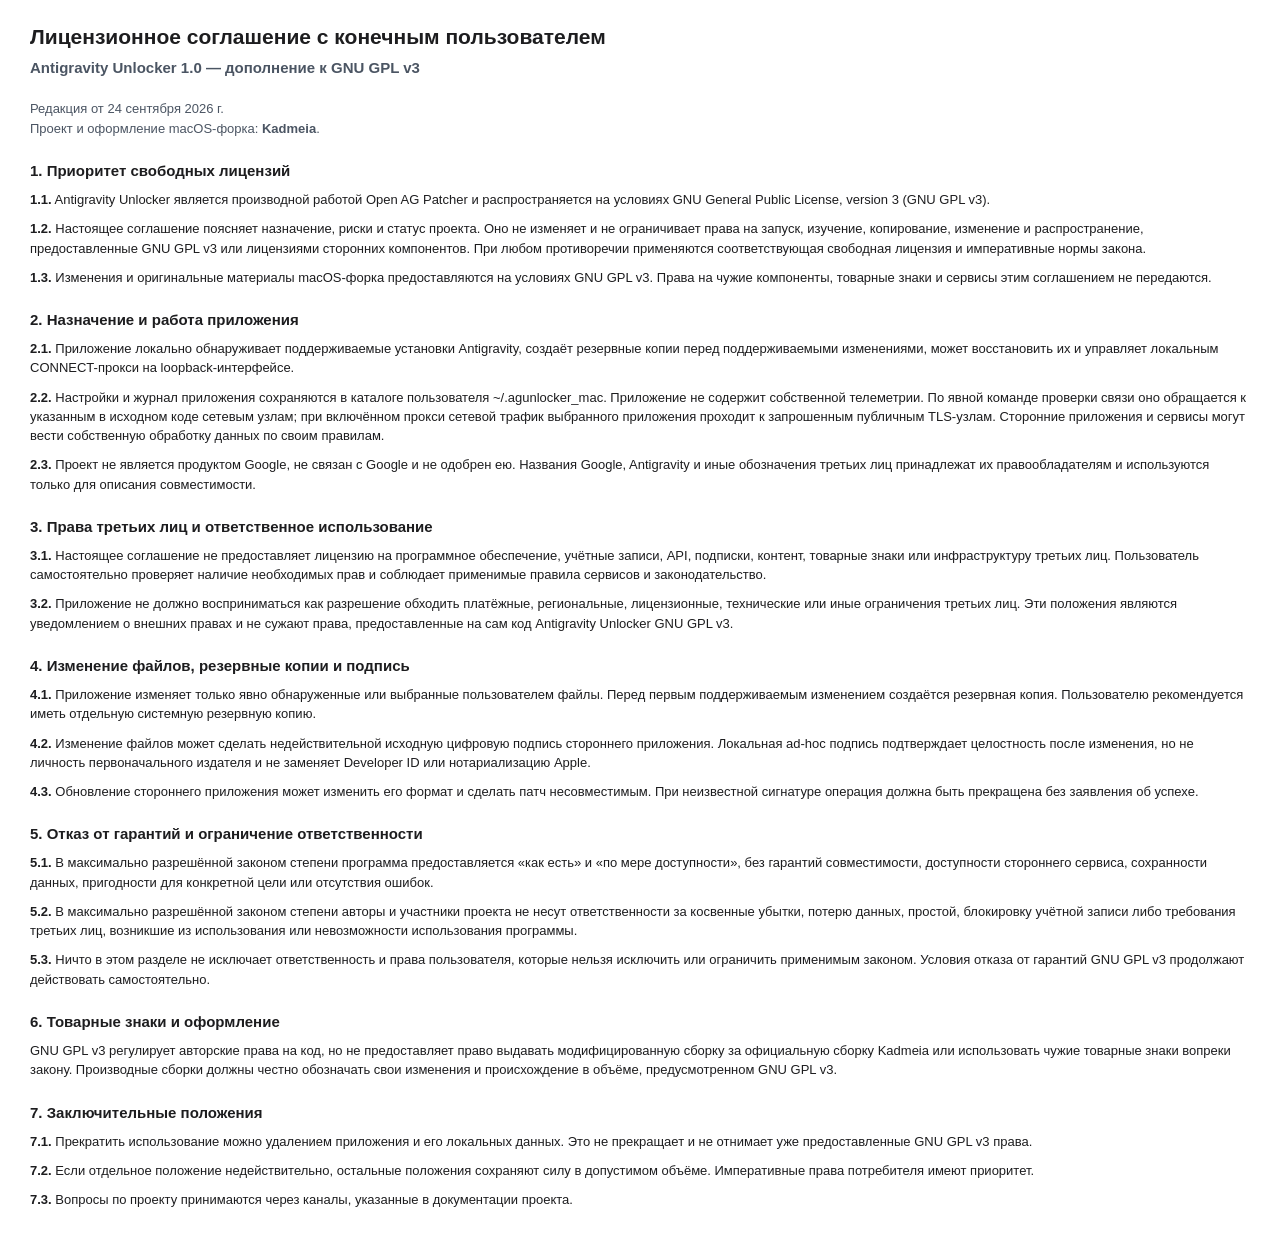
==== EULA.html @ e94e9c22 "Релиз 1.0: Antigravity Unlocker для macOS (Apple Silicon и Intel) - Нативное приложение macOS (pyweb" ====
<!doctype html>
<html lang="ru">
<head>
  <meta charset="utf-8">
  <title>Лицензионное соглашение Antigravity Unlocker 1.0</title>
  <style>
    body { font-family: -apple-system, "Helvetica Neue", Arial, sans-serif; color: #1d1d1f; font-size: 13px; line-height: 1.48; margin: 24px 30px; }
    h1 { font-size: 21px; line-height: 1.2; margin: 0 0 8px; }
    h2 { color: #4b5563; font-size: 15px; font-weight: 600; margin: 0 0 20px; }
    h3 { font-size: 15px; margin: 22px 0 8px; }
    p { margin: 0 0 10px; }
    .meta { color: #4b5563; margin-bottom: 18px; }
    strong { font-weight: 600; }
  </style>
</head>
<body>
  <h1>Лицензионное соглашение с конечным пользователем</h1>
  <h2>Antigravity Unlocker 1.0 — дополнение к GNU GPL v3</h2>
  <p class="meta">Редакция от 24 сентября 2026 г.<br>Проект и оформление macOS-форка: <strong>Kadmeia</strong>.</p>

  <h3>1. Приоритет свободных лицензий</h3>
  <p><strong>1.1.</strong> Antigravity Unlocker является производной работой Open AG Patcher и распространяется на условиях GNU General Public License, version 3 (GNU GPL v3).</p>
  <p><strong>1.2.</strong> Настоящее соглашение поясняет назначение, риски и статус проекта. Оно не изменяет и не ограничивает права на запуск, изучение, копирование, изменение и распространение, предоставленные GNU GPL v3 или лицензиями сторонних компонентов. При любом противоречии применяются соответствующая свободная лицензия и императивные нормы закона.</p>
  <p><strong>1.3.</strong> Изменения и оригинальные материалы macOS-форка предоставляются на условиях GNU GPL v3. Права на чужие компоненты, товарные знаки и сервисы этим соглашением не передаются.</p>

  <h3>2. Назначение и работа приложения</h3>
  <p><strong>2.1.</strong> Приложение локально обнаруживает поддерживаемые установки Antigravity, создаёт резервные копии перед поддерживаемыми изменениями, может восстановить их и управляет локальным CONNECT-прокси на loopback-интерфейсе.</p>
  <p><strong>2.2.</strong> Настройки и журнал приложения сохраняются в каталоге пользователя ~/.agunlocker_mac. Приложение не содержит собственной телеметрии. По явной команде проверки связи оно обращается к указанным в исходном коде сетевым узлам; при включённом прокси сетевой трафик выбранного приложения проходит к запрошенным публичным TLS-узлам. Сторонние приложения и сервисы могут вести собственную обработку данных по своим правилам.</p>
  <p><strong>2.3.</strong> Проект не является продуктом Google, не связан с Google и не одобрен ею. Названия Google, Antigravity и иные обозначения третьих лиц принадлежат их правообладателям и используются только для описания совместимости.</p>

  <h3>3. Права третьих лиц и ответственное использование</h3>
  <p><strong>3.1.</strong> Настоящее соглашение не предоставляет лицензию на программное обеспечение, учётные записи, API, подписки, контент, товарные знаки или инфраструктуру третьих лиц. Пользователь самостоятельно проверяет наличие необходимых прав и соблюдает применимые правила сервисов и законодательство.</p>
  <p><strong>3.2.</strong> Приложение не должно восприниматься как разрешение обходить платёжные, региональные, лицензионные, технические или иные ограничения третьих лиц. Эти положения являются уведомлением о внешних правах и не сужают права, предоставленные на сам код Antigravity Unlocker GNU GPL v3.</p>

  <h3>4. Изменение файлов, резервные копии и подпись</h3>
  <p><strong>4.1.</strong> Приложение изменяет только явно обнаруженные или выбранные пользователем файлы. Перед первым поддерживаемым изменением создаётся резервная копия. Пользователю рекомендуется иметь отдельную системную резервную копию.</p>
  <p><strong>4.2.</strong> Изменение файлов может сделать недействительной исходную цифровую подпись стороннего приложения. Локальная ad-hoc подпись подтверждает целостность после изменения, но не личность первоначального издателя и не заменяет Developer ID или нотариализацию Apple.</p>
  <p><strong>4.3.</strong> Обновление стороннего приложения может изменить его формат и сделать патч несовместимым. При неизвестной сигнатуре операция должна быть прекращена без заявления об успехе.</p>

  <h3>5. Отказ от гарантий и ограничение ответственности</h3>
  <p><strong>5.1.</strong> В максимально разрешённой законом степени программа предоставляется «как есть» и «по мере доступности», без гарантий совместимости, доступности стороннего сервиса, сохранности данных, пригодности для конкретной цели или отсутствия ошибок.</p>
  <p><strong>5.2.</strong> В максимально разрешённой законом степени авторы и участники проекта не несут ответственности за косвенные убытки, потерю данных, простой, блокировку учётной записи либо требования третьих лиц, возникшие из использования или невозможности использования программы.</p>
  <p><strong>5.3.</strong> Ничто в этом разделе не исключает ответственность и права пользователя, которые нельзя исключить или ограничить применимым законом. Условия отказа от гарантий GNU GPL v3 продолжают действовать самостоятельно.</p>

  <h3>6. Товарные знаки и оформление</h3>
  <p>GNU GPL v3 регулирует авторские права на код, но не предоставляет право выдавать модифицированную сборку за официальную сборку Kadmeia или использовать чужие товарные знаки вопреки закону. Производные сборки должны честно обозначать свои изменения и происхождение в объёме, предусмотренном GNU GPL v3.</p>

  <h3>7. Заключительные положения</h3>
  <p><strong>7.1.</strong> Прекратить использование можно удалением приложения и его локальных данных. Это не прекращает и не отнимает уже предоставленные GNU GPL v3 права.</p>
  <p><strong>7.2.</strong> Если отдельное положение недействительно, остальные положения сохраняют силу в допустимом объёме. Императивные права потребителя имеют приоритет.</p>
  <p><strong>7.3.</strong> Вопросы по проекту принимаются через каналы, указанные в документации проекта.</p>
</body>
</html>
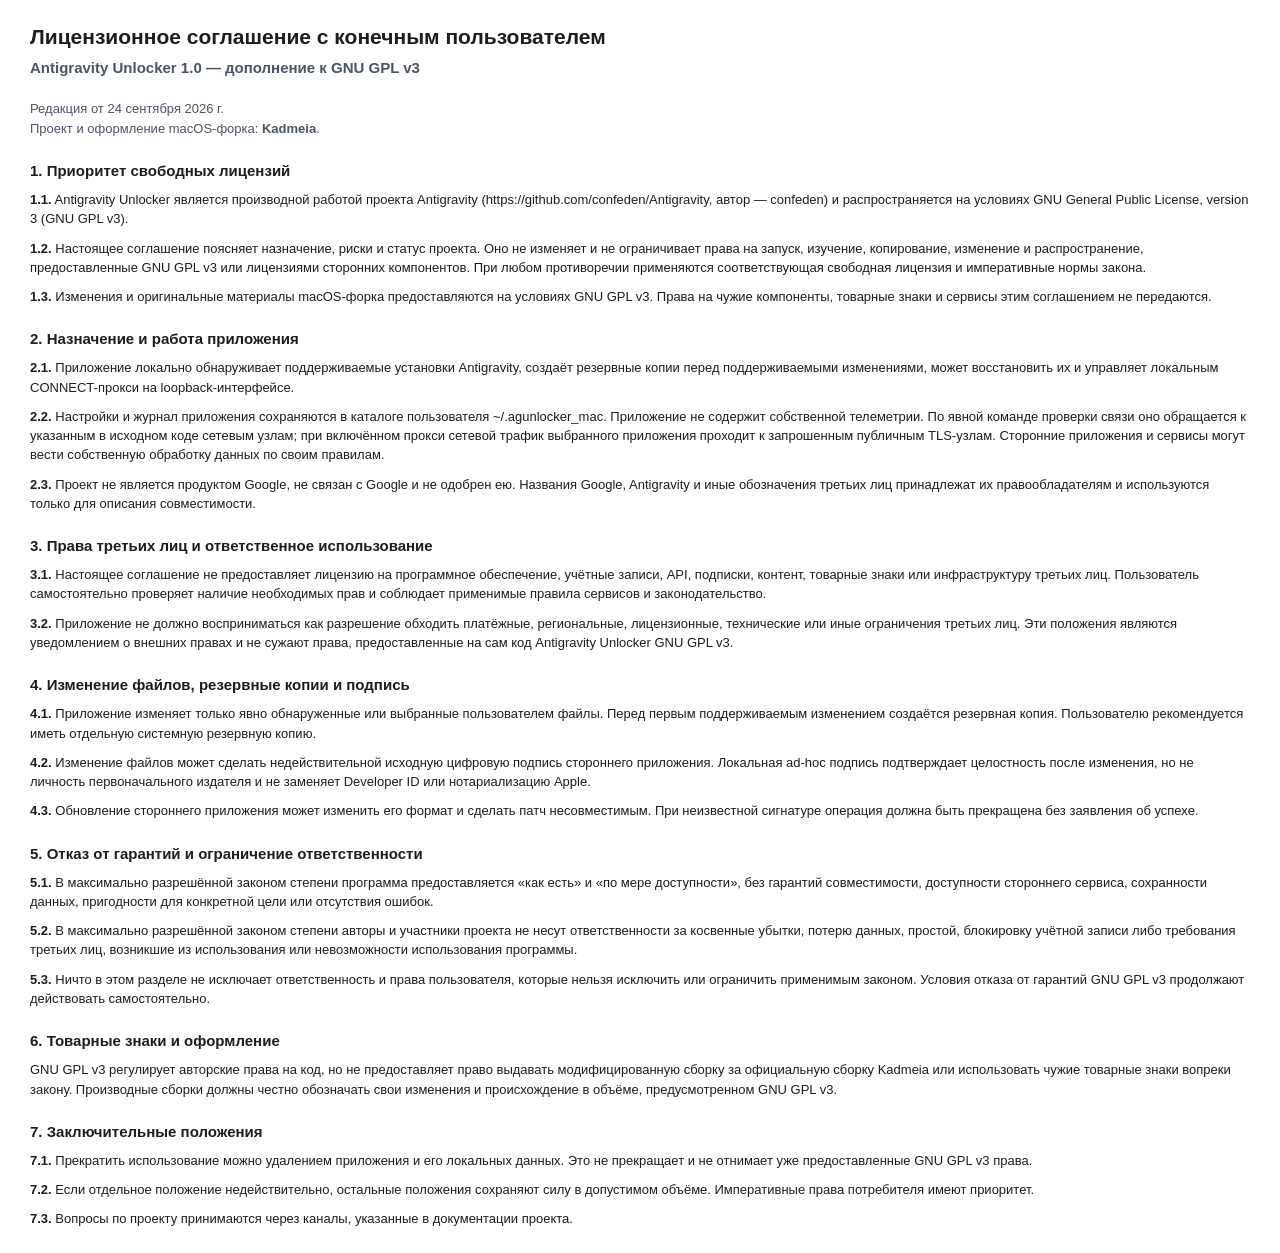
==== commit c08b2d15: "Исправление атрибуции на confeden/Antigravity и обновление онбординга Pro" ====
--- a/EULA.html
+++ b/EULA.html
@@ -19,7 +19,7 @@
   <p class="meta">Редакция от 24 сентября 2026 г.<br>Проект и оформление macOS-форка: <strong>Kadmeia</strong>.</p>
 
   <h3>1. Приоритет свободных лицензий</h3>
-  <p><strong>1.1.</strong> Antigravity Unlocker является производной работой Open AG Patcher и распространяется на условиях GNU General Public License, version 3 (GNU GPL v3).</p>
+  <p><strong>1.1.</strong> Antigravity Unlocker является производной работой проекта Antigravity (https://github.com/confeden/Antigravity, автор — confeden) и распространяется на условиях GNU General Public License, version 3 (GNU GPL v3).</p>
   <p><strong>1.2.</strong> Настоящее соглашение поясняет назначение, риски и статус проекта. Оно не изменяет и не ограничивает права на запуск, изучение, копирование, изменение и распространение, предоставленные GNU GPL v3 или лицензиями сторонних компонентов. При любом противоречии применяются соответствующая свободная лицензия и императивные нормы закона.</p>
   <p><strong>1.3.</strong> Изменения и оригинальные материалы macOS-форка предоставляются на условиях GNU GPL v3. Права на чужие компоненты, товарные знаки и сервисы этим соглашением не передаются.</p>
 
